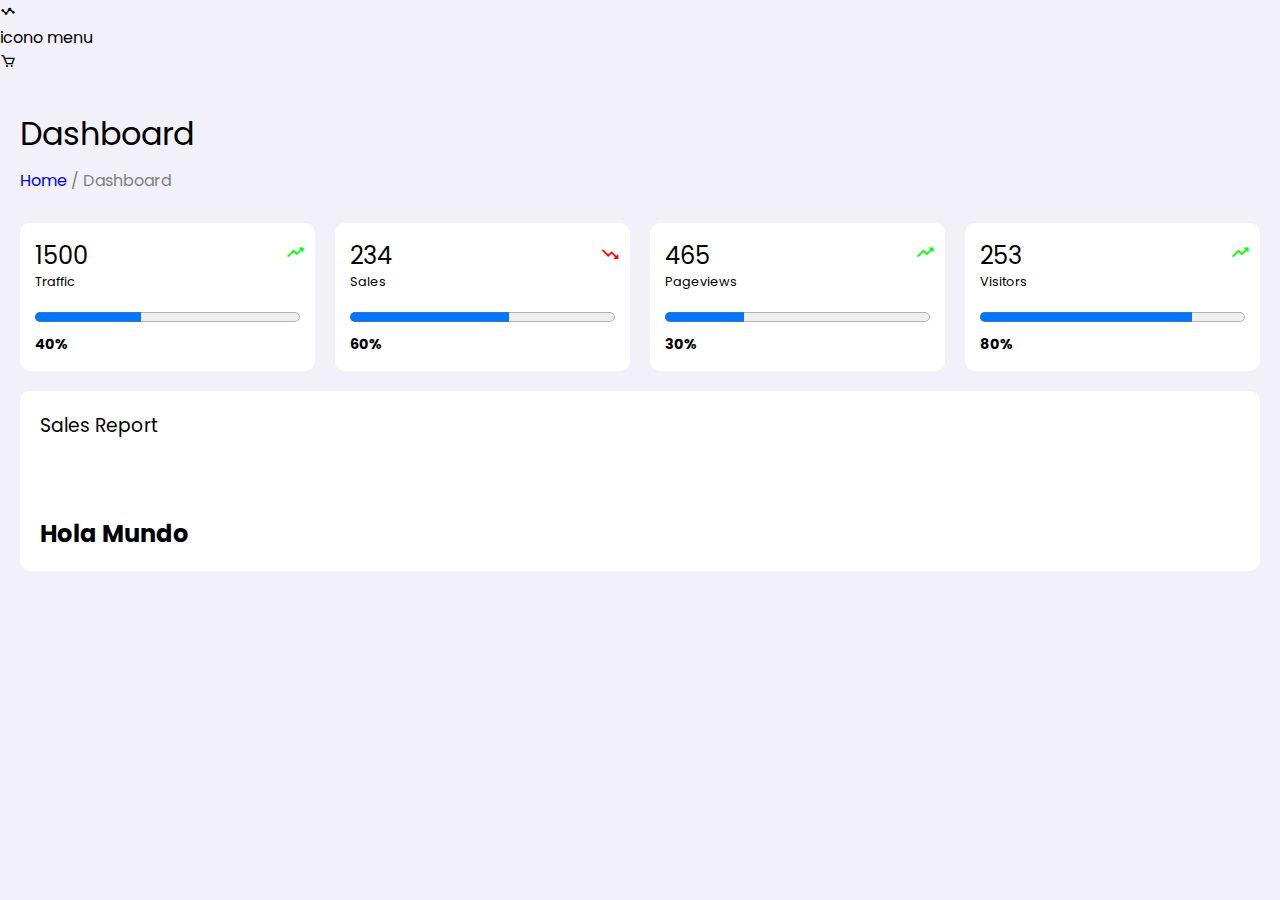
==== index.html @ 75786f67 "feat: :sparkles: Main dashboard" ====
<!DOCTYPE html>
<html lang="en">
  <head>
    <meta charset="UTF-8" />
    <meta name="viewport" content="width=device-width, initial-scale=1.0" />
    <link rel="stylesheet" href="css/style.css" />
    <link
      rel="stylesheet"
      href="https://unpkg.com/boxicons@latest/css/boxicons.min.css"
    />
    <title>Ejercicio HTML y CSS</title>
  </head>
  <body>
    <header>
      <i class="bx bx-stats"></i>
      <nav>icono menu</nav>
      <i class="bx bx-cart"></i>
    </header>

    <!-- <aside>Menu latera</aside> -->

    <main>
      <section class="titulos">
        <h1>Dashboard</h1>
        <p><span>Home</span> / Dashboard</p>
      </section>

      <section class="cards">
        <article class="card">
          <i class="bx bx-trending-up arrow"></i>
          <div class="indicador">
            <h2>1500</h2>
            <p>Traffic</p>
          </div>
          <div class="barra">
            <progress id="file" max="100" value="40">40%</progress>
            <br />
            <strong for="file">40%</strong>
          </div>
        </article>

        <article class="card">
          <i class="bx bx-trending-down arrow"></i>
          <div class="indicador">
            <h2>234</h2>
            <p>Sales</p>
          </div>
          <div class="barra">
            <progress id="file" max="100" value="60">60%</progress>
            <br />
            <strong for="file">60%</strong>
          </div>
        </article>

        <article class="card">
          <i class="bx bx-trending-up arrow"></i>
          <div class="indicador">
            <h2>465</h2>
            <p>Pageviews</p>
          </div>
          <div class="barra">
            <progress id="file" max="100" value="30">30%</progress>
            <br />
            <strong for="file">30%</strong>
          </div>
        </article>

        <article class="card">
          <i class="bx bx-trending-up arrow"></i>
          <div class="indicador">
            <h2>253</h2>
            <p>Visitors</p>
          </div>
          <div class="barra">
            <progress id="file" max="100" value="80">80%</progress>
            <br />
            <strong for="file">80%</strong>
          </div>
        </article>
        
      </section>

      <section class="salesReport">
        <h3>Sales Report</h3>
        <h2>Hola Mundo</h2>
      </section>
    </main>
    <script src="js/main.js"></script>
  </body>
</html>
---- css/style.css ----
@import url('https://fonts.googleapis.com/css2?family=Poppins:ital,wght@0,100;0,200;0,300;0,400;0,500;0,600;0,700;0,800;0,900;1,100;1,200;1,300;1,400;1,500;1,600;1,700;1,800;1,900&display=swap');
*{
    margin: 0;
    padding: 0;
}

body{
    font-family: 'Poppins', sans-serif;
    font-size: 16px;
    background-color: #F2F0F8;
}

header{
    height: 10vh;
    /* background-color: red; */
}

main{
    margin: 20px;
}

h1{
    font-weight: normal;
}

.titulos{
    display: flex;
    flex-direction: column;
    gap: 10px;
    margin: 0 0 30px 0;
}

.titulos h1{
    font-size: 2rem;
}

.titulos p{
    font-size: 1rem;
    font-weight: 400;
    color: gray;
}

.titulos p span{
    color: blue;
}

/* Cards */

.cards{
    display: grid;
    grid-template-columns: repeat(auto-fit, minmax(250px, 1fr));
    grid-template-rows: auto;
    gap: 20px 20px;
    place-content: center;
    place-items: center;
    margin-bottom: 20px;
}

.card{
    place-items: strenc;
    background-color: white;
    width: 100%;
    height: 100%;
    border-radius: 10px;
    display: flex;
    flex-direction: column;
    justify-content: center;
    align-items: start;
    padding: 15px;
    box-sizing: border-box;
    position: relative;
    gap: 15px;
}

.card > .arrow{
    position: absolute;
    right: 10px;
    top: 20px;
    font-size: 20px;
}

.card .indicador h2{
    font-weight: normal;
}

.card .indicador p{
    font-weight: normal;
    font-size: 0.8rem;
}

.card .barra{
    width: 100%;
}

.card .barra progress{
    /* border: none; */
    outline: none;
    width: 100%;
    height: 20px;
}

.card .barra > strong{
    font-size: 0.9rem;
}

.bx-trending-up{
    color: rgb(1, 254, 1);
}

.bx-trending-down{
    color: red;
}

.salesReport{
    display: flex;
    flex-direction: column;
    justify-content: space-between;
    align-items: start;
    background-color: white;
    height: 20vh;
    padding: 20px;
    border-radius: 10px;
    box-sizing: border-box;
}

.salesReport h3{
    font-weight: normal;
}
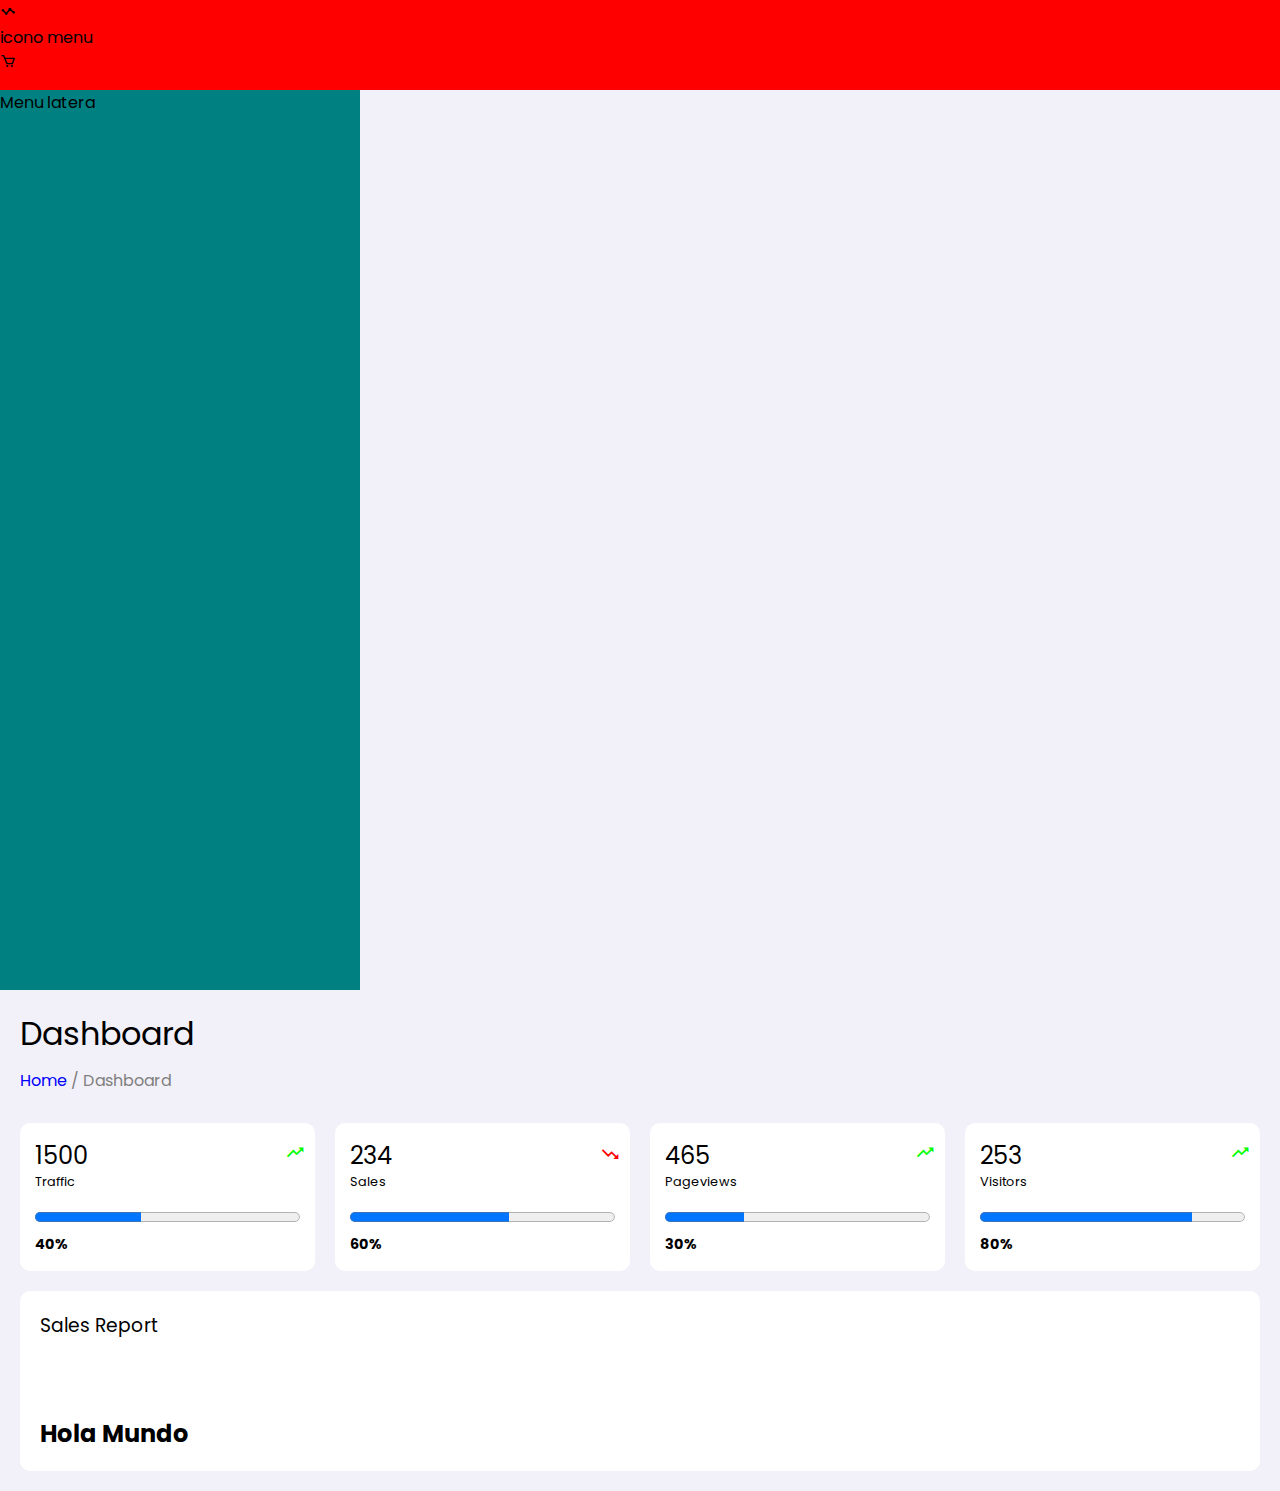
==== commit 5c72076f: "feat: :sparkles: Aside" ====
--- a/index.html
+++ b/index.html
@@ -17,8 +17,8 @@
       <i class="bx bx-cart"></i>
     </header>
 
-    <!-- <aside>Menu latera</aside> -->
-
+    <aside>Menu latera</aside>
+    
     <main>
       <section class="titulos">
         <h1>Dashboard</h1>
@@ -77,7 +77,6 @@
             <strong for="file">80%</strong>
           </div>
         </article>
-        
       </section>
 
       <section class="salesReport">
--- a/css/style.css
+++ b/css/style.css
@@ -8,14 +8,24 @@
     font-family: 'Poppins', sans-serif;
     font-size: 16px;
     background-color: #F2F0F8;
+    display: grid;
 }
 
 header{
     height: 10vh;
-    /* background-color: red; */
+    background-color: red;
 }
 
+aside{
+    background-color: teal;
+    width: 40vh;
+    height: 100vh;
+}
+
+
 main{
+    /* display: flex ; */
+    width: auto;
     margin: 20px;
 }
 
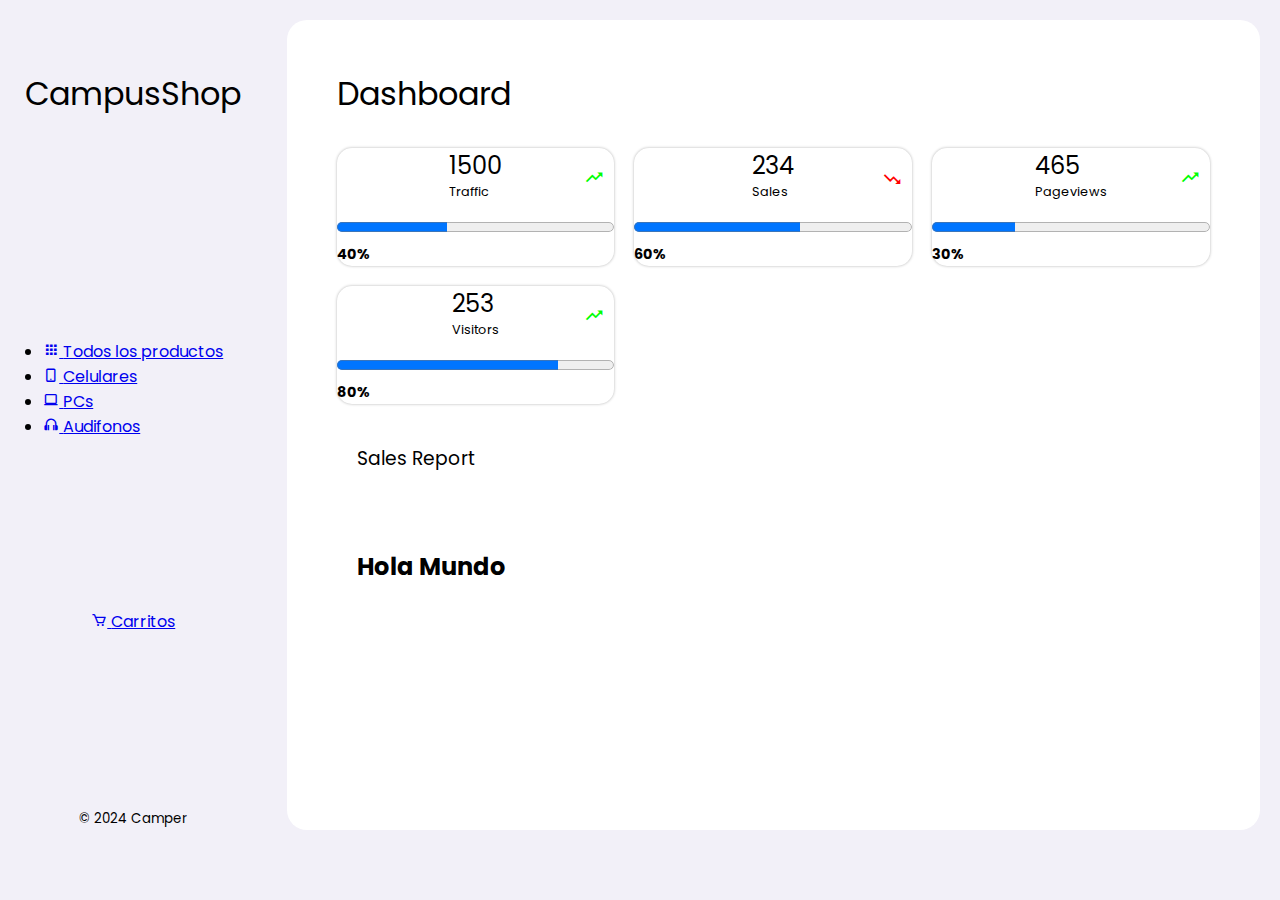
==== commit 8b442856: "feat: :sparkles: Página de celulares" ====
--- a/index.html
+++ b/index.html
@@ -11,18 +11,56 @@
     <title>Ejercicio HTML y CSS</title>
   </head>
   <body>
-    <header>
+    <!-- <header>
       <i class="bx bx-stats"></i>
       <nav>icono menu</nav>
       <i class="bx bx-cart"></i>
-    </header>
+    </header> -->
 
-    <aside>Menu latera</aside>
+    <aside>
+      <h1 class="title">CampusShop</h1>
+
+      <ul class="menu">
+        <li>
+          <a href="#">
+            <i class='bx bxs-grid'></i>
+            <span>Todos los productos</span>
+          </a>
+        </li>
+        <li>
+          <a href="#">
+            <i class='bx bx-mobile-alt' ></i>
+            <span>Celulares</span>
+          </a>
+        </li>
+        <li>
+          <a href="#">
+            <i class='bx bx-laptop'></i>
+            <span>PCs</span>
+          </a>
+        </li>
+        <li>
+          <a href="#">
+            <i class='bx bx-headphone'></i>
+            <span>Audifonos</span>
+          </a>
+        </li>
+      </ul>
+
+
+      <a href="#">
+        <i class='bx bx-cart'></i>
+          <span>Carritos</span>
+      </a>
+
+      <footer>
+        <small>&COPY 2024 Camper</small>
+      </footer>
+    </aside>
     
     <main>
       <section class="titulos">
         <h1>Dashboard</h1>
-        <p><span>Home</span> / Dashboard</p>
       </section>
 
       <section class="cards">
--- a/css/style.css
+++ b/css/style.css
@@ -8,7 +8,9 @@
     font-family: 'Poppins', sans-serif;
     font-size: 16px;
     background-color: #F2F0F8;
-    display: grid;
+    display: flex;
+    justify-content: center;
+    align-items: center;
 }
 
 header{
@@ -17,16 +19,52 @@
 }
 
 aside{
-    background-color: teal;
+    /* background-color: teal; */
     width: 40vh;
-    height: 100vh;
-}
+    height: 90vh;
+    display: flex;
+    flex-direction: column;
+    justify-content: space-between;
+    align-items: center;
+}
+
+aside .title{
+    margin: 50px auto;
+}
+
+/* aside .menu{
+    width: 100%;
+    height: 40%;
+    border: 1px solid red;
+    list-style: none;
+} */
+/* 
+aside .menu li {
+    margin-bottom: 20px;
+    width: 100%;
+} */
+
+/* aside .menu li a{
+    width: 100%;
+    color: black;
+    text-decoration: none;
+    padding: 20px;
+    border: 1px solid red;
+    background-color: blue;
+    box-sizing: border-box;
+} */
 
 
 main{
     /* display: flex ; */
-    width: auto;
+    width: 100%;
     margin: 20px;
+    height: 90vh;
+    padding: 50px;
+    box-sizing: border-box;
+    background-color: white;
+    border-radius: 20px;
+     overflow-y: scroll;
 }
 
 h1{
@@ -66,21 +104,63 @@
     margin-bottom: 20px;
 }
 
+
 .card{
     place-items: strenc;
     background-color: white;
     width: 100%;
     height: 100%;
-    border-radius: 10px;
+    border-radius: 15px;
     display: flex;
     flex-direction: column;
     justify-content: center;
-    align-items: start;
-    padding: 15px;
+    align-items: center;
     box-sizing: border-box;
     position: relative;
     gap: 15px;
-}
+    /* border: 1px solid blue; */
+    box-shadow: 0 0 3px 0 rgba(0, 0, 0, 0.3);
+}
+
+.cards .card img{
+    padding: 15px;
+    /* border: 1px solid red; */
+    width: 200px;
+    object-fit: contain;
+}
+
+.cards .card .detalles{
+    width: 100%;
+    /* border: 1px solid teal; */
+}
+
+.cards .card .detalles{
+    width: 100%;
+    border: 1px solid rgb(199, 199, 199);
+    border-radius: 15px;
+    font-weight: 400;
+    padding: 10px;
+    box-sizing: border-box;
+}
+
+.cards .card .detalles .info{
+    margin-top: 15px;
+    display: flex;
+    justify-content: space-between;
+    width: 100%;
+    /* border: 1px solid black; */
+}
+
+.cards .card .detalles .info button{
+    /* font-family: 'Poppins', sans-serif; */
+    border: none;
+    padding: 5px 10px;
+    background-color: rgb(47, 226, 47);
+    border-radius: 5px;
+}
+
+
+
 
 .card > .arrow{
     position: absolute;
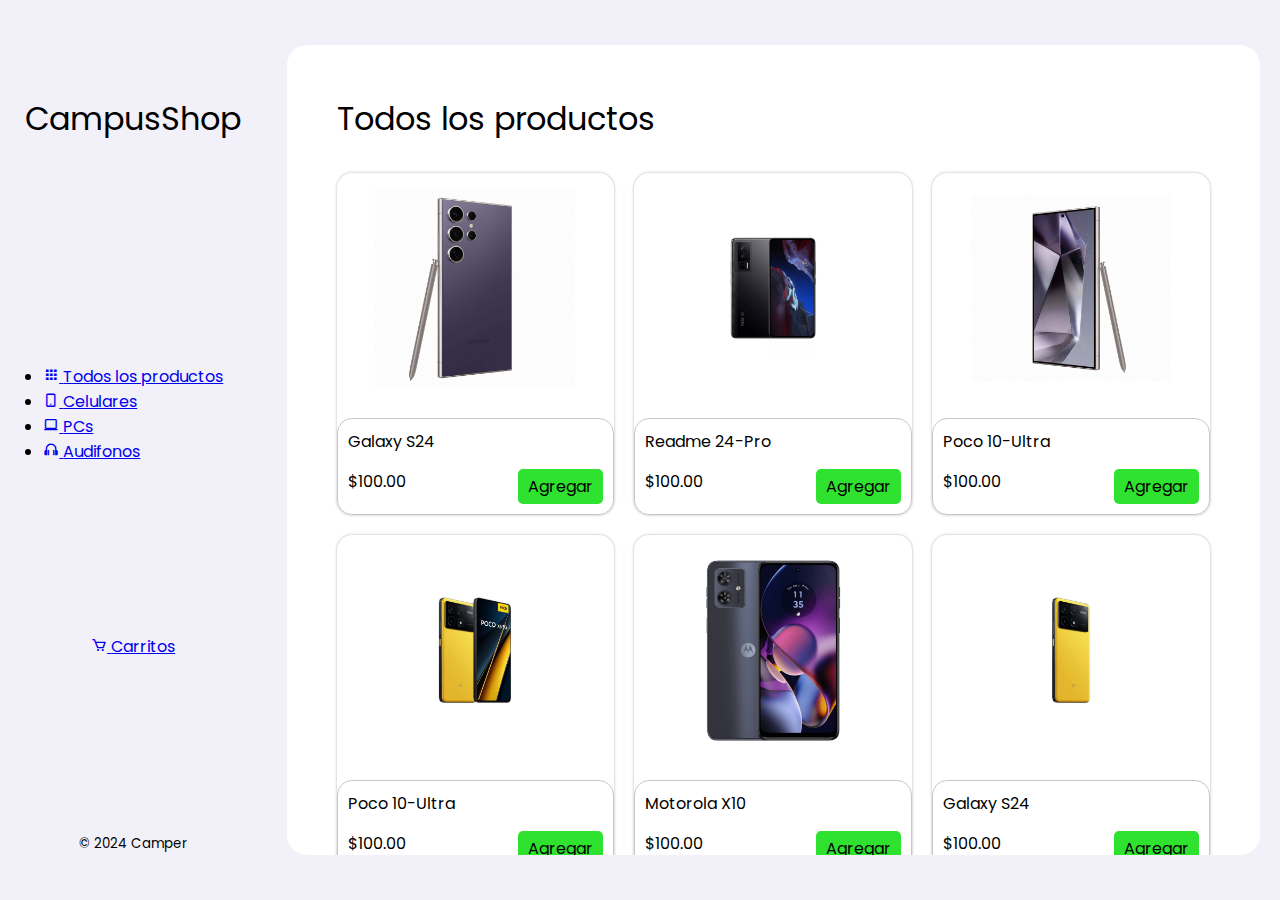
==== commit bb9e0ca3: "feat: :sparkles: Audifonos, Pc y todos los productos" ====
--- a/index.html
+++ b/index.html
@@ -1,5 +1,5 @@
 <!DOCTYPE html>
-<html lang="en">
+<html lang="es">
   <head>
     <meta charset="UTF-8" />
     <meta name="viewport" content="width=device-width, initial-scale=1.0" />
@@ -59,67 +59,211 @@
     </aside>
     
     <main>
+
       <section class="titulos">
-        <h1>Dashboard</h1>
+        <h1>Todos los productos</h1>
       </section>
 
       <section class="cards">
-        <article class="card">
-          <i class="bx bx-trending-up arrow"></i>
-          <div class="indicador">
-            <h2>1500</h2>
-            <p>Traffic</p>
-          </div>
-          <div class="barra">
-            <progress id="file" max="100" value="40">40%</progress>
-            <br />
-            <strong for="file">40%</strong>
-          </div>
-        </article>
-
-        <article class="card">
-          <i class="bx bx-trending-down arrow"></i>
-          <div class="indicador">
-            <h2>234</h2>
-            <p>Sales</p>
-          </div>
-          <div class="barra">
-            <progress id="file" max="100" value="60">60%</progress>
-            <br />
-            <strong for="file">60%</strong>
-          </div>
-        </article>
-
-        <article class="card">
-          <i class="bx bx-trending-up arrow"></i>
-          <div class="indicador">
-            <h2>465</h2>
-            <p>Pageviews</p>
-          </div>
-          <div class="barra">
-            <progress id="file" max="100" value="30">30%</progress>
-            <br />
-            <strong for="file">30%</strong>
-          </div>
-        </article>
-
-        <article class="card">
-          <i class="bx bx-trending-up arrow"></i>
-          <div class="indicador">
-            <h2>253</h2>
-            <p>Visitors</p>
-          </div>
-          <div class="barra">
-            <progress id="file" max="100" value="80">80%</progress>
-            <br />
-            <strong for="file">80%</strong>
-          </div>
-        </article>
-      </section>
-
-      <section class="salesReport">
-        <h3>Sales Report</h3>
-        <h2>Hola Mundo</h2>
+
+        <article class="card">
+            <img src="storage/celulares/a1.jpeg" alt="Img celular">
+            <div class="detalles">
+                <p>Galaxy S24</p>
+                <div class="info">
+                    <p>$100.00</p>
+                    <a href="carrito.html">Agregar</a>
+                </div>
+            </div>
+        </article>
+
+        <article class="card">
+            <img src="storage/celulares/bmain.jpeg" alt="Img celular">
+            <div class="detalles">
+                <p>Readme 24-Pro</p>
+                <div class="info">
+                    <p>$100.00</p>
+                    <a href="carrito.html">Agregar</a>
+                </div>
+            </div>
+        </article>
+
+        <article class="card">
+            <img src="storage/celulares/a3.jpeg" alt="Img celular">
+            <div class="detalles">
+                <p>Poco 10-Ultra</p>
+                <div class="info">
+                    <p>$100.00</p>
+                    <a href="carrito.html">Agregar</a>
+                </div>
+            </div>
+        </article>
+
+        <article class="card">
+            <img src="storage/celulares/cmain.jpeg" alt="Img celular">
+            <div class="detalles">
+                <p>Poco 10-Ultra</p>
+                <div class="info">
+                    <p>$100.00</p>
+                    <a href="carrito.html">Agregar</a>
+                </div>
+            </div>
+        </article>
+
+        <article class="card">
+            <img src="storage/celulares/dmain.jpeg" alt="Img celular">
+            <div class="detalles">
+                <p>Motorola X10</p>
+                <div class="info">
+                    <p>$100.00</p>
+                    <a href="carrito.html">Agregar</a>
+                </div>
+            </div>
+        </article>
+
+        <article class="card">
+            <img src="storage/celulares/c3.jpeg" alt="Img celular">
+            <div class="detalles">
+                <p>Galaxy S24</p>
+                <div class="info">
+                    <p>$100.00</p>
+                    <a href="carrito.html">Agregar</a>
+                </div>
+            </div>
+        </article>
+
+        <article class="card">
+          <img src="storage/pc/aMain.jpeg" alt="Img celular">
+          <div class="detalles">
+              <p>ACER APIRE 5</p>
+              <div class="info">
+                  <p>$948.00</p>
+                  <a href="carrito.html">Agregar</a>
+              </div>
+          </div>
+      </article>
+
+      <article class="card">
+          <img src="storage/pc/bMain.jpeg" alt="Img celular">
+          <div class="detalles">
+              <p>ALIENWARE R12</p>
+              <div class="info">
+                  <p>$758.00</p>
+                  <a href="carrito.html">Agregar</a>
+              </div>
+          </div>
+      </article>
+
+      <article class="card">
+          <img src="storage/pc/cMain.jpeg" alt="Img celular">
+          <div class="detalles">
+              <p>HP COMPACT</p>
+              <div class="info">
+                  <p>$489.00</p>
+                  <a href="carrito.html">Agregar</a>
+              </div>
+          </div>
+      </article>
+
+      <article class="card">
+          <img src="storage/pc/d2.jpeg" alt="Img celular">
+          <div class="detalles">
+              <p>Teclado mecánico</p>
+              <div class="info">
+                  <p>$678.00</p>
+                  <a href="carrito.html">Agregar</a>
+              </div>
+          </div>
+      </article>
+
+      <article class="card">
+          <img src="storage/pc/dmain.jpeg" alt="Img celular">
+          <div class="detalles">
+              <p>Compumax desktop</p>
+              <div class="info">
+                  <p>$489.00</p>
+                  <a href="carrito.html">Agregar</a>
+              </div>
+          </div>
+      </article>
+
+      <article class="card">
+          <img src="storage/pc/d1.jpeg" alt="Img celular">
+          <div class="detalles">
+              <p>Torre Compumax</p>
+              <div class="info">
+                  <p>$789.00</p>
+                  <a href="carrito.html">Agregar</a>
+              </div>
+          </div>
+      </article>
+
+      <article class="card">
+        <img src="storage/audifonos/amain.jpeg" alt="Img celular">
+        <div class="detalles">
+            <p>Campumax AL14</p>
+            <div class="info">
+                <p>$769.00</p>
+                <a href="carrito.html">Agregar</a>
+            </div>
+        </div>
+    </article>
+
+    <article class="card">
+        <img src="storage/audifonos/bmain.jpeg" alt="Img celular">
+        <div class="detalles">
+            <p>Campumax ADF66</p>
+            <div class="info">
+                <p>$753.00</p>
+                <a href="carrito.html">Agregar</a>
+            </div>
+        </div>
+    </article>
+
+    <article class="card">
+        <img src="storage/audifonos/a3.jpeg" alt="Img celular">
+        <div class="detalles">
+            <p>Campumax 45-Ultra</p>
+            <div class="info">
+                <p>$189.00</p>
+                <a href="carrito.html">Agregar</a>
+            </div>
+        </div>
+    </article>
+
+    <article class="card">
+        <img src="storage/audifonos/cmain.jpeg" alt="Img celular">
+        <div class="detalles">
+            <p>Campumax CRK77</p>
+            <div class="info">
+                <p>$315.00</p>
+                <a href="carrito.html">Agregar</a>
+            </div>
+        </div>
+    </article>
+
+    <article class="card">
+        <img src="storage/audifonos/c2.jpeg" alt="Img celular">
+        <div class="detalles">
+            <p>Motorola LKJE82</p>
+            <div class="info">
+                <p>$509.00</p>
+                <a href="carrito.html">Agregar</a>
+            </div>
+        </div>
+    </article>
+
+    <article class="card">
+        <img src="storage/audifonos/d1.jpeg" alt="Img celular">
+        <div class="detalles">
+            <p>Galaxy Sonic KD0</p>
+            <div class="info">
+                <p>$156.00</p>
+                <a href="carrito.html">Agregar</a>
+            </div>
+        </div>
+    </article>  
+
       </section>
     </main>
     <script src="js/main.js"></script>
--- a/css/style.css
+++ b/css/style.css
@@ -11,6 +11,7 @@
     display: flex;
     justify-content: center;
     align-items: center;
+    height: 100vh;
 }
 
 header{
@@ -151,12 +152,14 @@
     /* border: 1px solid black; */
 }
 
-.cards .card .detalles .info button{
+.cards .card .detalles .info a{
     /* font-family: 'Poppins', sans-serif; */
     border: none;
     padding: 5px 10px;
     background-color: rgb(47, 226, 47);
     border-radius: 5px;
+    text-decoration: none;
+    color: black;
 }
 
 
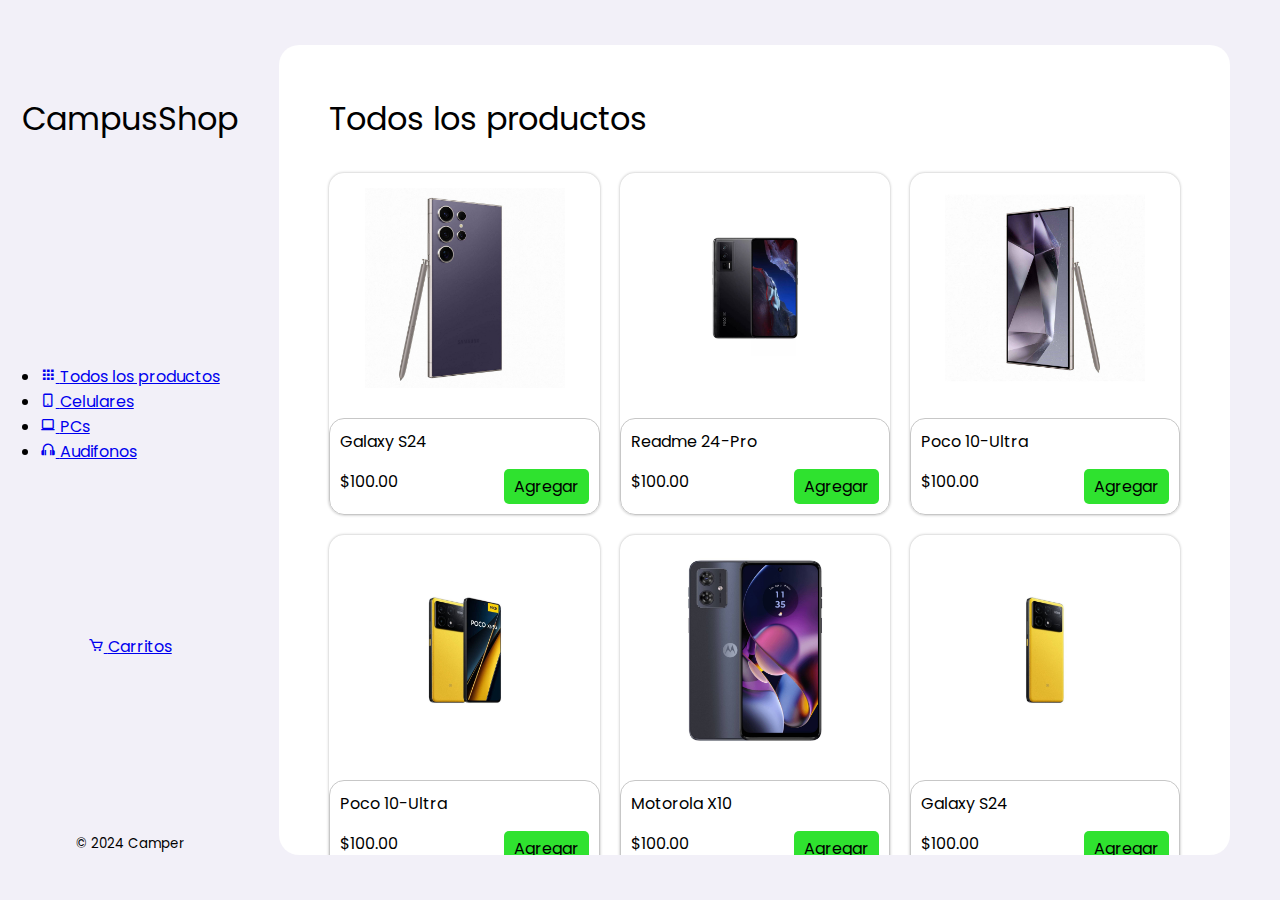
==== commit 59182874: "feat: :sparkles: Carrito de compras" ====
--- a/index.html
+++ b/index.html
@@ -48,7 +48,7 @@
       </ul>
 
 
-      <a href="#">
+      <a href="carrito.html">
         <i class='bx bx-cart'></i>
           <span>Carritos</span>
       </a>
--- a/css/style.css
+++ b/css/style.css
@@ -66,6 +66,7 @@
     background-color: white;
     border-radius: 20px;
      overflow-y: scroll;
+     margin-right: 50px;
 }
 
 h1{
@@ -163,60 +164,50 @@
 }
 
 
-
-
-.card > .arrow{
-    position: absolute;
-    right: 10px;
-    top: 20px;
-    font-size: 20px;
-}
-
-.card .indicador h2{
-    font-weight: normal;
-}
-
-.card .indicador p{
-    font-weight: normal;
-    font-size: 0.8rem;
-}
-
-.card .barra{
-    width: 100%;
-}
-
-.card .barra progress{
-    /* border: none; */
-    outline: none;
-    width: 100%;
-    height: 20px;
-}
-
-.card .barra > strong{
-    font-size: 0.9rem;
-}
-
-.bx-trending-up{
-    color: rgb(1, 254, 1);
-}
-
-.bx-trending-down{
+.carrito{
+    display: flex;
+    flex-direction: column;
+    justify-content: flex-start;
+    align-items: center;
+    border: 1px solid red;
+    height: 100%;
+    padding: 30px;
+}
+
+.carrito .producto{
+    box-shadow: 0 0 3px 0 rgba(0, 0, 0, 0.3);
+    width: 90%;
+    border-radius: 20px;
+    display: flex;
+    align-items: center;
+    justify-content: space-between;
+    margin-bottom: 20px;
+    /* border: 1px solid blue; */
+}
+
+.producto img{
+    padding: 5px;
+    width: 150px;
+    object-fit: contain;
+}
+
+.producto .elements{
+    display: flex;
+    flex-direction: column;
+    justify-content: center;
+    align-items: flex-start;
+    /* border: 1px solid blue; */
+    height: 100%;
+    width: 100%;
+}
+
+.producto .elements input{
+   width: 80px;
+}
+
+.producto .bx-trash{
+    margin-right: 25px;
+    font-size: 30px;
     color: red;
-}
-
-.salesReport{
-    display: flex;
-    flex-direction: column;
-    justify-content: space-between;
-    align-items: start;
-    background-color: white;
-    height: 20vh;
-    padding: 20px;
-    border-radius: 10px;
-    box-sizing: border-box;
-}
-
-.salesReport h3{
-    font-weight: normal;
-}
-
+ }
+
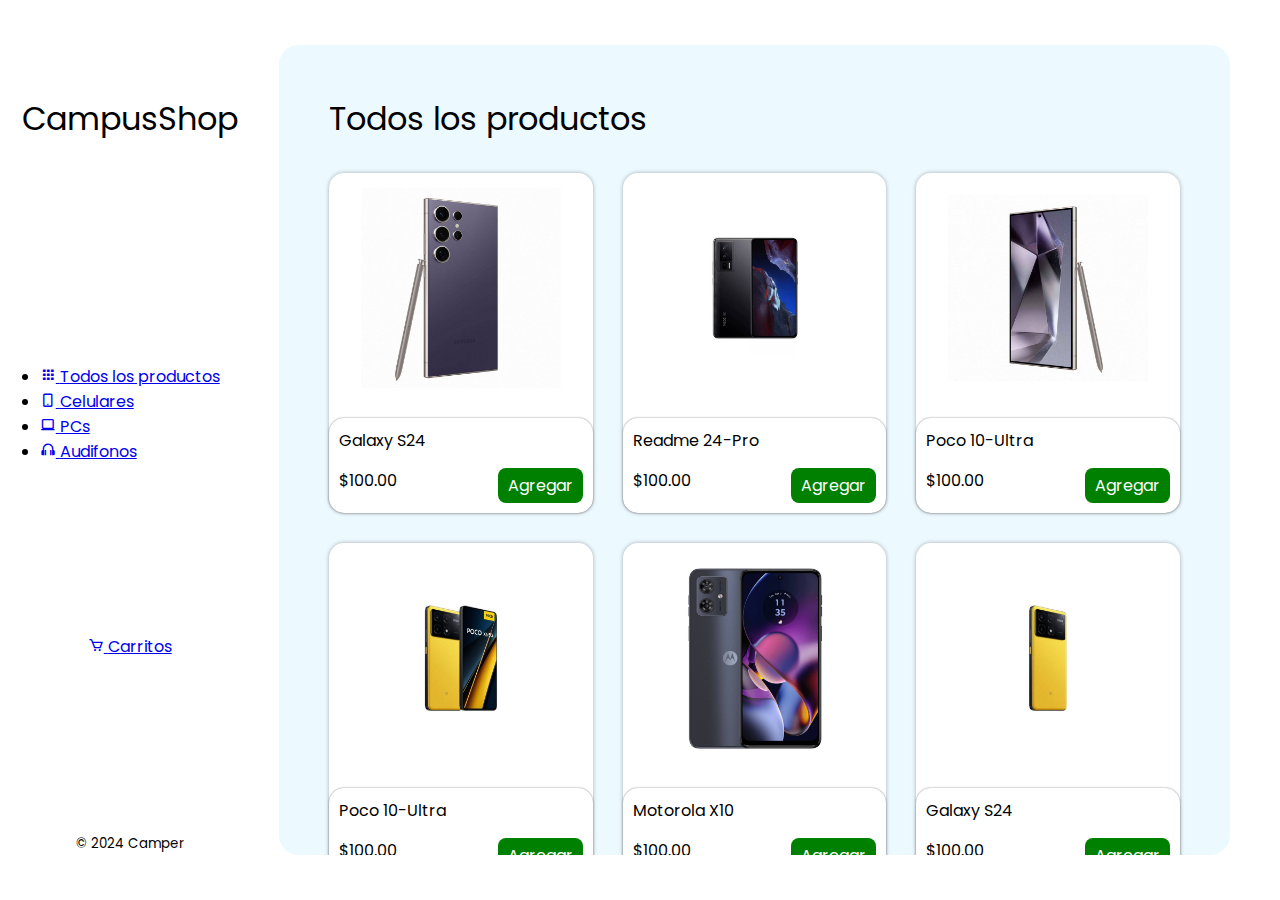
==== commit 2c1026f3: "styel: :lipstick: Paleta de colores" ====
--- a/index.html
+++ b/index.html
@@ -28,19 +28,19 @@
           </a>
         </li>
         <li>
-          <a href="#">
+          <a href="celulares.html">
             <i class='bx bx-mobile-alt' ></i>
             <span>Celulares</span>
           </a>
         </li>
         <li>
-          <a href="#">
+          <a href="pc.html">
             <i class='bx bx-laptop'></i>
             <span>PCs</span>
           </a>
         </li>
         <li>
-          <a href="#">
+          <a href="audifonos.html">
             <i class='bx bx-headphone'></i>
             <span>Audifonos</span>
           </a>
@@ -72,7 +72,7 @@
                 <p>Galaxy S24</p>
                 <div class="info">
                     <p>$100.00</p>
-                    <a href="carrito.html">Agregar</a>
+                    <a href="carrito.html" class="botonGeneral">Agregar</a>
                 </div>
             </div>
         </article>
@@ -83,7 +83,7 @@
                 <p>Readme 24-Pro</p>
                 <div class="info">
                     <p>$100.00</p>
-                    <a href="carrito.html">Agregar</a>
+                    <a href="carrito.html" class="botonGeneral">Agregar</a>
                 </div>
             </div>
         </article>
@@ -94,7 +94,7 @@
                 <p>Poco 10-Ultra</p>
                 <div class="info">
                     <p>$100.00</p>
-                    <a href="carrito.html">Agregar</a>
+                    <a href="carrito.html" class="botonGeneral">Agregar</a>
                 </div>
             </div>
         </article>
@@ -105,7 +105,7 @@
                 <p>Poco 10-Ultra</p>
                 <div class="info">
                     <p>$100.00</p>
-                    <a href="carrito.html">Agregar</a>
+                    <a href="carrito.html" class="botonGeneral">Agregar</a>
                 </div>
             </div>
         </article>
@@ -116,7 +116,7 @@
                 <p>Motorola X10</p>
                 <div class="info">
                     <p>$100.00</p>
-                    <a href="carrito.html">Agregar</a>
+                    <a href="carrito.html" class="botonGeneral">Agregar</a>
                 </div>
             </div>
         </article>
@@ -127,7 +127,7 @@
                 <p>Galaxy S24</p>
                 <div class="info">
                     <p>$100.00</p>
-                    <a href="carrito.html">Agregar</a>
+                    <a href="carrito.html" class="botonGeneral">Agregar</a>
                 </div>
             </div>
         </article>
@@ -138,7 +138,7 @@
               <p>ACER APIRE 5</p>
               <div class="info">
                   <p>$948.00</p>
-                  <a href="carrito.html">Agregar</a>
+                  <a href="carrito.html" class="botonGeneral">Agregar</a>
               </div>
           </div>
       </article>
@@ -149,7 +149,7 @@
               <p>ALIENWARE R12</p>
               <div class="info">
                   <p>$758.00</p>
-                  <a href="carrito.html">Agregar</a>
+                  <a href="carrito.html" class="botonGeneral">Agregar</a>
               </div>
           </div>
       </article>
@@ -160,7 +160,7 @@
               <p>HP COMPACT</p>
               <div class="info">
                   <p>$489.00</p>
-                  <a href="carrito.html">Agregar</a>
+                  <a href="carrito.html" class="botonGeneral">Agregar</a>
               </div>
           </div>
       </article>
@@ -171,7 +171,7 @@
               <p>Teclado mecánico</p>
               <div class="info">
                   <p>$678.00</p>
-                  <a href="carrito.html">Agregar</a>
+                  <a href="carrito.html" class="botonGeneral">Agregar</a>
               </div>
           </div>
       </article>
@@ -182,7 +182,7 @@
               <p>Compumax desktop</p>
               <div class="info">
                   <p>$489.00</p>
-                  <a href="carrito.html">Agregar</a>
+                  <a href="carrito.html" class="botonGeneral">Agregar</a>
               </div>
           </div>
       </article>
@@ -193,7 +193,7 @@
               <p>Torre Compumax</p>
               <div class="info">
                   <p>$789.00</p>
-                  <a href="carrito.html">Agregar</a>
+                  <a href="carrito.html" class="botonGeneral">Agregar</a>
               </div>
           </div>
       </article>
@@ -204,7 +204,7 @@
             <p>Campumax AL14</p>
             <div class="info">
                 <p>$769.00</p>
-                <a href="carrito.html">Agregar</a>
+                <a href="carrito.html" class="botonGeneral">Agregar</a>
             </div>
         </div>
     </article>
@@ -215,7 +215,7 @@
             <p>Campumax ADF66</p>
             <div class="info">
                 <p>$753.00</p>
-                <a href="carrito.html">Agregar</a>
+                <a href="carrito.html" class="botonGeneral">Agregar</a>
             </div>
         </div>
     </article>
@@ -226,7 +226,7 @@
             <p>Campumax 45-Ultra</p>
             <div class="info">
                 <p>$189.00</p>
-                <a href="carrito.html">Agregar</a>
+                <a href="carrito.html" class="botonGeneral">Agregar</a>
             </div>
         </div>
     </article>
@@ -237,7 +237,7 @@
             <p>Campumax CRK77</p>
             <div class="info">
                 <p>$315.00</p>
-                <a href="carrito.html">Agregar</a>
+                <a href="carrito.html" class="botonGeneral">Agregar</a>
             </div>
         </div>
     </article>
@@ -248,7 +248,7 @@
             <p>Motorola LKJE82</p>
             <div class="info">
                 <p>$509.00</p>
-                <a href="carrito.html">Agregar</a>
+                <a href="carrito.html" class="botonGeneral">Agregar</a>
             </div>
         </div>
     </article>
@@ -259,7 +259,7 @@
             <p>Galaxy Sonic KD0</p>
             <div class="info">
                 <p>$156.00</p>
-                <a href="carrito.html">Agregar</a>
+                <a href="carrito.html" class="botonGeneral">Agregar</a>
             </div>
         </div>
     </article>  
--- a/css/style.css
+++ b/css/style.css
@@ -7,7 +7,7 @@
 body{
     font-family: 'Poppins', sans-serif;
     font-size: 16px;
-    background-color: #F2F0F8;
+    background-color: white;
     display: flex;
     justify-content: center;
     align-items: center;
@@ -63,7 +63,7 @@
     height: 90vh;
     padding: 50px;
     box-sizing: border-box;
-    background-color: white;
+    background-color: #ECF9FF;
     border-radius: 20px;
      overflow-y: scroll;
      margin-right: 50px;
@@ -94,13 +94,22 @@
     color: blue;
 }
 
+.botonGeneral{
+    text-decoration: none;
+    padding: 5px 10px;
+    background-color: green;
+    color: white;
+    border-radius: 8px;
+    font-size: 1rem;
+}
+
 /* Cards */
 
 .cards{
     display: grid;
     grid-template-columns: repeat(auto-fit, minmax(250px, 1fr));
     grid-template-rows: auto;
-    gap: 20px 20px;
+    gap: 30px;
     place-content: center;
     place-items: center;
     margin-bottom: 20px;
@@ -121,7 +130,7 @@
     position: relative;
     gap: 15px;
     /* border: 1px solid blue; */
-    box-shadow: 0 0 3px 0 rgba(0, 0, 0, 0.3);
+    box-shadow: 0 0 4px 0 rgba(0, 0, 0, 0.3);
 }
 
 .cards .card img{
@@ -138,11 +147,12 @@
 
 .cards .card .detalles{
     width: 100%;
-    border: 1px solid rgb(199, 199, 199);
+    /* border: 1px solid rgb(199, 199, 199); */
     border-radius: 15px;
     font-weight: 400;
     padding: 10px;
     box-sizing: border-box;
+    box-shadow: 0 0 2px 0 rgba(0, 0, 0, 0.5);
 }
 
 .cards .card .detalles .info{
@@ -153,15 +163,15 @@
     /* border: 1px solid black; */
 }
 
-.cards .card .detalles .info a{
-    /* font-family: 'Poppins', sans-serif; */
+/* .cards .card .detalles .info a{
+    font-family: 'Poppins', sans-serif;
     border: none;
     padding: 5px 10px;
     background-color: rgb(47, 226, 47);
     border-radius: 5px;
     text-decoration: none;
     color: black;
-}
+} */
 
 
 .carrito{
@@ -169,13 +179,13 @@
     flex-direction: column;
     justify-content: flex-start;
     align-items: center;
-    border: 1px solid red;
     height: 100%;
     padding: 30px;
 }
 
 .carrito .producto{
-    box-shadow: 0 0 3px 0 rgba(0, 0, 0, 0.3);
+    box-shadow: 0 0 5px 0 rgba(0, 0, 0, 0.3);
+    background-color: #fff;
     width: 90%;
     border-radius: 20px;
     display: flex;
@@ -196,7 +206,6 @@
     flex-direction: column;
     justify-content: center;
     align-items: flex-start;
-    /* border: 1px solid blue; */
     height: 100%;
     width: 100%;
 }
@@ -211,3 +220,37 @@
     color: red;
  }
 
+ .items-carrito{
+    color: rgb(94, 92, 92);
+ }
+
+ .opciones-carrito{
+    /* box-shadow: 0 0 5px 0 rgba(0, 0, 0, 0.3); */
+    width: 90%;
+    display: flex;
+    justify-content: space-between;
+    align-items: center;
+    padding: 10px;
+    box-sizing: border-box;
+    border-radius: 10px;
+ }
+
+ .opciones-carrito .comprar{
+    box-shadow: 0 0 3px 0 rgba(0, 0, 0, 0.3);
+    display: flex;
+    justify-content: center;
+    align-items: center;
+    gap: 30px;
+    padding: 8px;
+    border-radius: 10px;
+    background-color: #fff;
+ }
+
+ .opciones-carrito .total{
+    /* border: 1px solid teal; */
+ }
+
+ .opciones-carrito .valor-total{
+    font-size: 1.4rem;
+ }
+
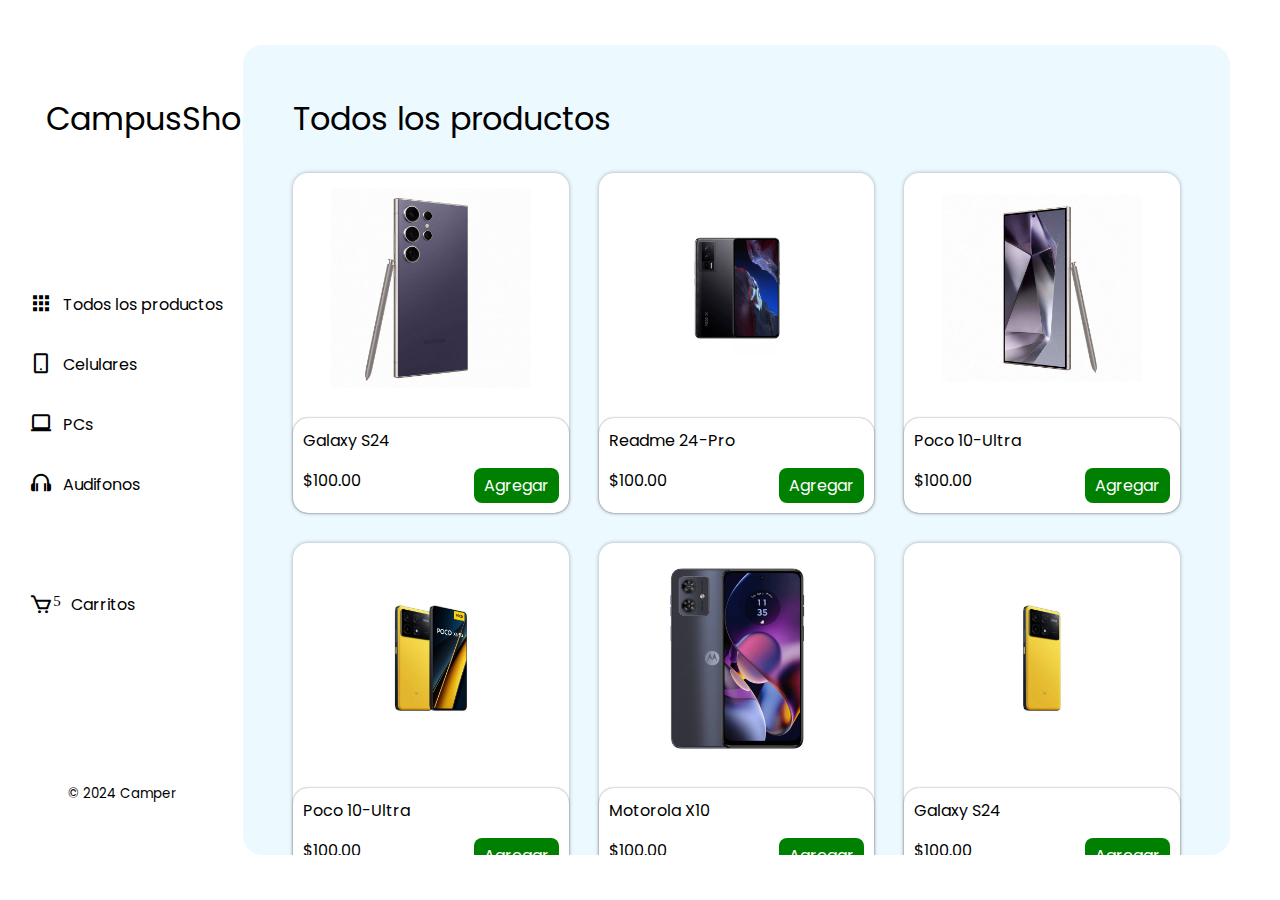
==== commit f6f62346: "style: :lipstick: Menu" ====
--- a/index.html
+++ b/index.html
@@ -11,47 +11,44 @@
     <title>Ejercicio HTML y CSS</title>
   </head>
   <body>
-    <!-- <header>
-      <i class="bx bx-stats"></i>
-      <nav>icono menu</nav>
-      <i class="bx bx-cart"></i>
-    </header> -->
-
+ 
     <aside>
       <h1 class="title">CampusShop</h1>
 
-      <ul class="menu">
-        <li>
-          <a href="#">
-            <i class='bx bxs-grid'></i>
-            <span>Todos los productos</span>
-          </a>
-        </li>
-        <li>
-          <a href="celulares.html">
-            <i class='bx bx-mobile-alt' ></i>
-            <span>Celulares</span>
-          </a>
-        </li>
-        <li>
-          <a href="pc.html">
-            <i class='bx bx-laptop'></i>
-            <span>PCs</span>
-          </a>
-        </li>
-        <li>
-          <a href="audifonos.html">
-            <i class='bx bx-headphone'></i>
-            <span>Audifonos</span>
-          </a>
-        </li>
-      </ul>
-
-
-      <a href="carrito.html">
-        <i class='bx bx-cart'></i>
-          <span>Carritos</span>
-      </a>
+      <section class="options">
+        <ul>
+            <li>
+                <a href="#">
+                    <i class='bx bxs-grid'></i>
+                    <span>Todos los productos</span>
+                </a>
+            </li>
+            <li>
+            <a href="celulares.html">
+                <i class='bx bx-mobile-alt' ></i>
+                <span>Celulares</span>
+            </a>
+            </li>
+            <li>
+                <a href="pc.html">
+                    <i class='bx bx-laptop'></i>
+                    <span>PCs</span>
+                </a>
+            </li>
+            <li>
+                <a href="audifonos.html">
+                    <i class='bx bx-headphone'></i>
+                    <span>Audifonos</span>
+                </a>
+            </li>
+            <li>
+                <a href="carrito.html">
+                    <i class='bx bx-cart'><sup>5</sup></i>
+                    <span>Carritos</span>
+                </a>
+            </li>
+        </ul>
+    </section>
 
       <footer>
         <small>&COPY 2024 Camper</small>
--- a/css/style.css
+++ b/css/style.css
@@ -1,10 +1,11 @@
 @import url('https://fonts.googleapis.com/css2?family=Poppins:ital,wght@0,100;0,200;0,300;0,400;0,500;0,600;0,700;0,800;0,900;1,100;1,200;1,300;1,400;1,500;1,600;1,700;1,800;1,900&display=swap');
-*{
+
+* {
     margin: 0;
     padding: 0;
 }
 
-body{
+body {
     font-family: 'Poppins', sans-serif;
     font-size: 16px;
     background-color: white;
@@ -14,14 +15,9 @@
     height: 100vh;
 }
 
-header{
-    height: 10vh;
-    background-color: red;
-}
-
-aside{
+aside {
     /* background-color: teal; */
-    width: 40vh;
+    width: 19vw;
     height: 90vh;
     display: flex;
     flex-direction: column;
@@ -29,72 +25,108 @@
     align-items: center;
 }
 
-aside .title{
-    margin: 50px auto;
-}
-
-/* aside .menu{
-    width: 100%;
-    height: 40%;
-    border: 1px solid red;
+aside .title {
+    margin: 50px 0px 50px 65px;
+    font-size: 2rem;
+}
+
+
+aside .options {
+    display: flex;
+    flex-direction: column;
+    justify-content: flex-end;
+    align-items: center;
+    align-content: flex-end;
+    flex-wrap: wrap;
+    height: auto;
+    width: 100%;
+}
+
+aside .options ul {
     list-style: none;
-} */
-/* 
-aside .menu li {
-    margin-bottom: 20px;
-    width: 100%;
-} */
-
-/* aside .menu li a{
-    width: 100%;
+    display: flex;
+    flex-direction: column;
+    justify-content: center;
+    height: 100%;
+}
+
+aside .options ul li {
+    margin-bottom: 15px;
+    width: 100%;
+}
+
+aside .options ul li a {
     color: black;
     text-decoration: none;
-    padding: 20px;
-    border: 1px solid red;
-    background-color: blue;
-    box-sizing: border-box;
-} */
-
-
-main{
-    /* display: flex ; */
-    width: 100%;
-    margin: 20px;
+    box-sizing: border-box;
+    padding: 10px 20px;
+    width: 100%;
+    height: 100%;
+    display: flex;
+    transition: background-color 0.1s ease;
+}
+
+sup{
+    font-size: 15px;
+}
+
+aside .options ul li a i{
+    font-size: 1.5rem;
+    margin-right: 10px;
+}
+
+aside .options ul li a:hover {
+    background-color: #ECF9FF;
+}
+
+aside .options ul li:last-child {
+    justify-content: flex-end;
+    margin-top: 60px;
+}
+
+
+aside footer {
+    margin: 50px auto;
+}
+
+
+main {
+    width: 100%;
     height: 90vh;
     padding: 50px;
     box-sizing: border-box;
     background-color: #ECF9FF;
     border-radius: 20px;
-     overflow-y: scroll;
-     margin-right: 50px;
-}
-
-h1{
+    overflow-y: scroll;
+    margin-right: 50px;
+}
+
+h1 {
     font-weight: normal;
 }
 
-.titulos{
+.titulos {
     display: flex;
     flex-direction: column;
     gap: 10px;
     margin: 0 0 30px 0;
 }
 
-.titulos h1{
+.titulos h1 {
     font-size: 2rem;
 }
 
-.titulos p{
+.titulos p {
     font-size: 1rem;
     font-weight: 400;
     color: gray;
 }
 
-.titulos p span{
+.titulos p span {
     color: blue;
 }
 
-.botonGeneral{
+.botonGeneral {
     text-decoration: none;
     padding: 5px 10px;
     background-color: green;
@@ -105,7 +137,7 @@
 
 /* Cards */
 
-.cards{
+.cards {
     display: grid;
     grid-template-columns: repeat(auto-fit, minmax(250px, 1fr));
     grid-template-rows: auto;
@@ -116,7 +148,7 @@
 }
 
 
-.card{
+.card {
     place-items: strenc;
     background-color: white;
     width: 100%;
@@ -133,19 +165,18 @@
     box-shadow: 0 0 4px 0 rgba(0, 0, 0, 0.3);
 }
 
-.cards .card img{
+.cards .card img {
     padding: 15px;
     /* border: 1px solid red; */
     width: 200px;
     object-fit: contain;
 }
 
-.cards .card .detalles{
-    width: 100%;
-    /* border: 1px solid teal; */
-}
-
-.cards .card .detalles{
+.cards .card .detalles {
+    width: 100%;
+}
+
+.cards .card .detalles {
     width: 100%;
     /* border: 1px solid rgb(199, 199, 199); */
     border-radius: 15px;
@@ -155,7 +186,7 @@
     box-shadow: 0 0 2px 0 rgba(0, 0, 0, 0.5);
 }
 
-.cards .card .detalles .info{
+.cards .card .detalles .info {
     margin-top: 15px;
     display: flex;
     justify-content: space-between;
@@ -174,7 +205,7 @@
 } */
 
 
-.carrito{
+.carrito {
     display: flex;
     flex-direction: column;
     justify-content: flex-start;
@@ -183,7 +214,7 @@
     padding: 30px;
 }
 
-.carrito .producto{
+.carrito .producto {
     box-shadow: 0 0 5px 0 rgba(0, 0, 0, 0.3);
     background-color: #fff;
     width: 90%;
@@ -195,13 +226,13 @@
     /* border: 1px solid blue; */
 }
 
-.producto img{
+.producto img {
     padding: 5px;
     width: 150px;
     object-fit: contain;
 }
 
-.producto .elements{
+.producto .elements {
     display: flex;
     flex-direction: column;
     justify-content: center;
@@ -210,21 +241,21 @@
     width: 100%;
 }
 
-.producto .elements input{
-   width: 80px;
-}
-
-.producto .bx-trash{
+.producto .elements input {
+    width: 80px;
+}
+
+.producto .bx-trash {
     margin-right: 25px;
     font-size: 30px;
     color: red;
- }
-
- .items-carrito{
+}
+
+.items-carrito {
     color: rgb(94, 92, 92);
- }
-
- .opciones-carrito{
+}
+
+.opciones-carrito {
     /* box-shadow: 0 0 5px 0 rgba(0, 0, 0, 0.3); */
     width: 90%;
     display: flex;
@@ -233,9 +264,9 @@
     padding: 10px;
     box-sizing: border-box;
     border-radius: 10px;
- }
-
- .opciones-carrito .comprar{
+}
+
+.opciones-carrito .comprar {
     box-shadow: 0 0 3px 0 rgba(0, 0, 0, 0.3);
     display: flex;
     justify-content: center;
@@ -244,13 +275,12 @@
     padding: 8px;
     border-radius: 10px;
     background-color: #fff;
- }
-
- .opciones-carrito .total{
+}
+
+.opciones-carrito .total {
     /* border: 1px solid teal; */
- }
-
- .opciones-carrito .valor-total{
+}
+
+.opciones-carrito .valor-total {
     font-size: 1.4rem;
- }
-
+}